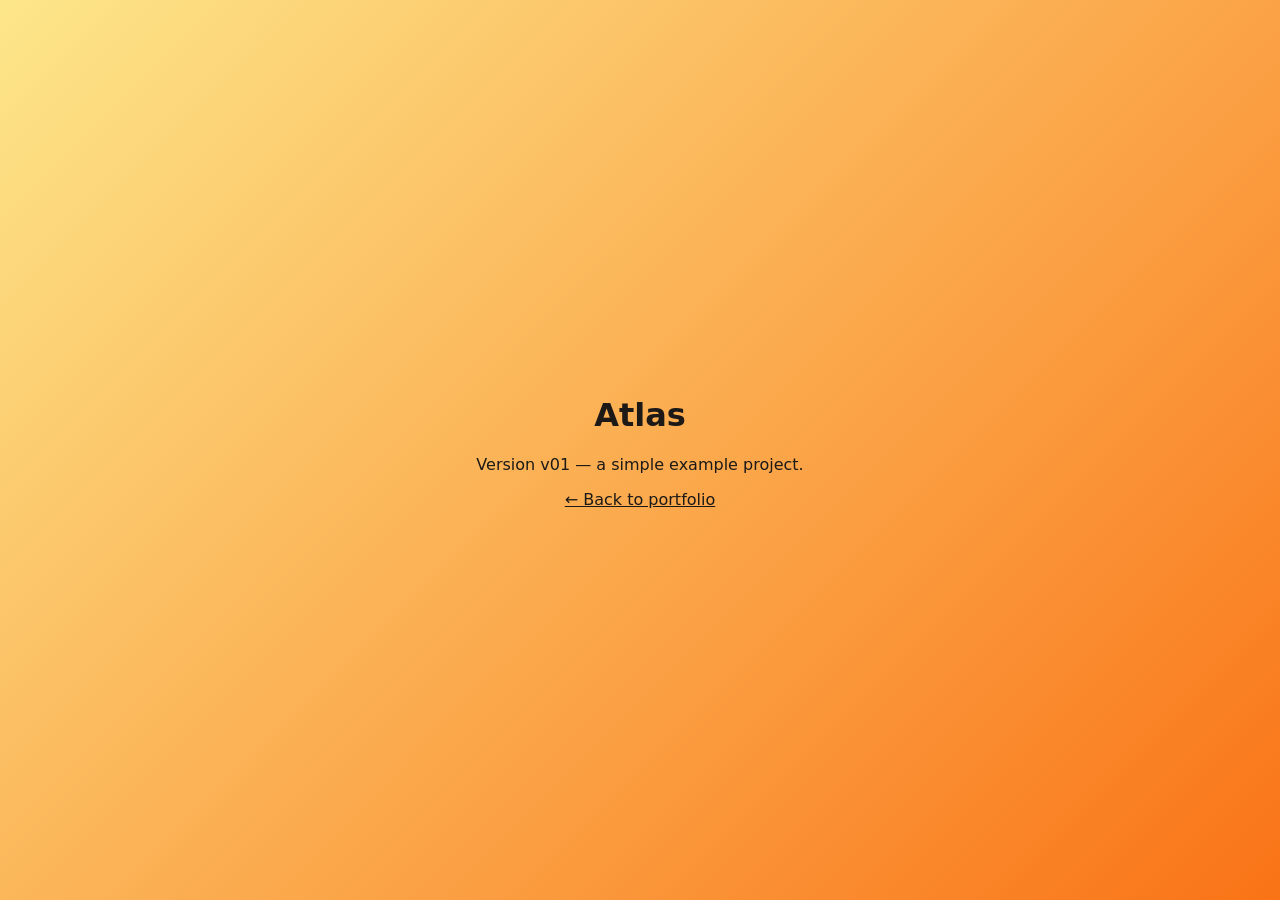
==== pages/atlas/atlas_v01.html @ d5b8f46d "Add portfolio landing page with auto-discovered projects The landing page lists pages/<project>/<pro" ====
<!DOCTYPE html>
<html lang="en">
<head>
  <meta charset="UTF-8">
  <meta name="viewport" content="width=device-width, initial-scale=1.0">
  <title>Atlas · v01</title>
  <style>
    body { margin: 0; min-height: 100vh; display: grid; place-items: center;
           font-family: system-ui, sans-serif; background: linear-gradient(135deg,#fde68a,#f97316); color: #1c1917; text-align: center; }
    a { color: inherit; }
  </style>
</head>
<body>
  <main>
    <h1>Atlas</h1>
    <p>Version v01 — a simple example project.</p>
    <p><a href="../../index.html">← Back to portfolio</a></p>
  </main>
</body>
</html>
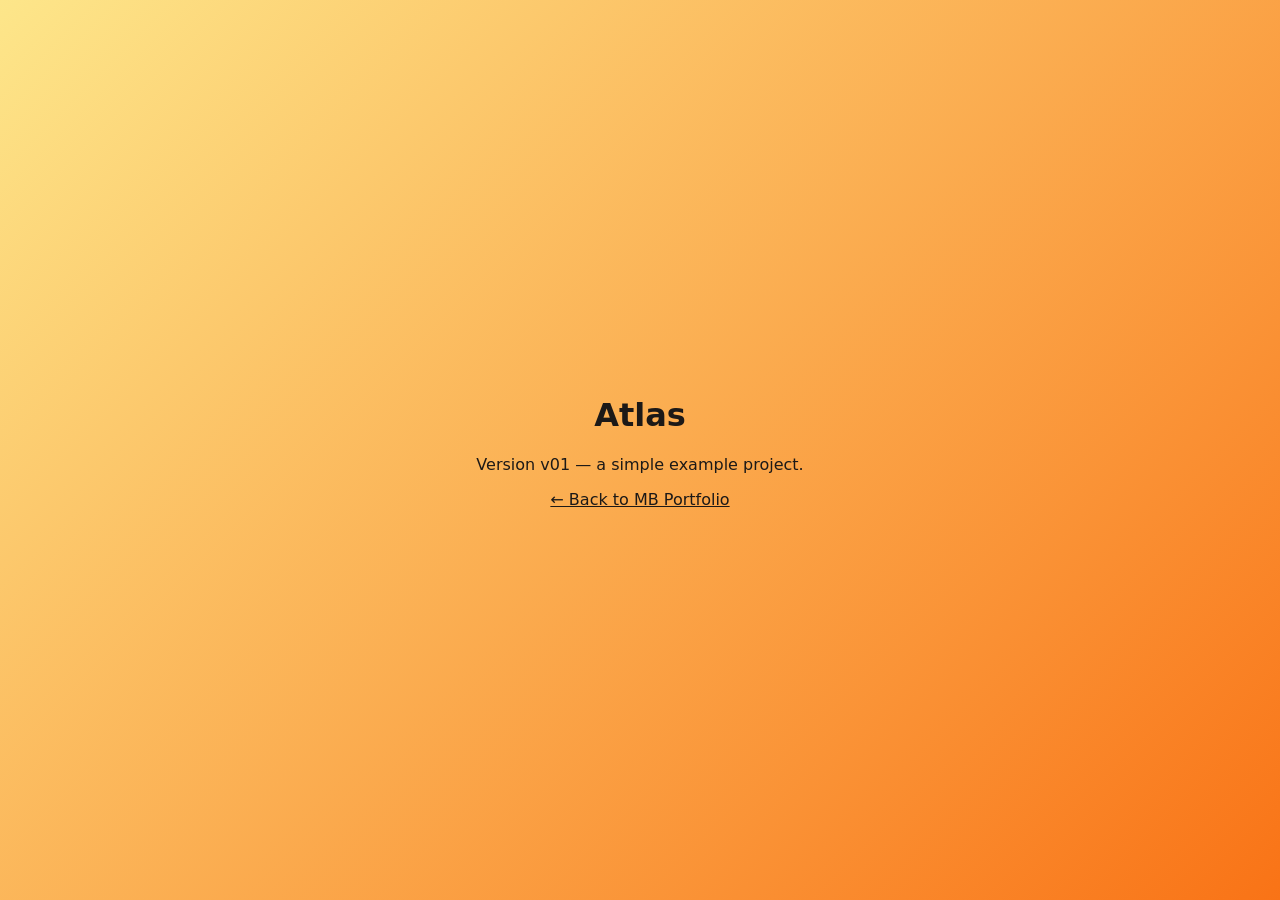
==== commit e0b65309: "Deploy with GitHub Actions, build index in Python, personalize page - scripts/build_index.py picks e" ====
--- a/pages/atlas/atlas_v01.html
+++ b/pages/atlas/atlas_v01.html
@@ -14,7 +14,7 @@
   <main>
     <h1>Atlas</h1>
     <p>Version v01 — a simple example project.</p>
-    <p><a href="../../index.html">← Back to portfolio</a></p>
+    <p><a href="../../index.html">← Back to MB Portfolio</a></p>
   </main>
 </body>
 </html>
